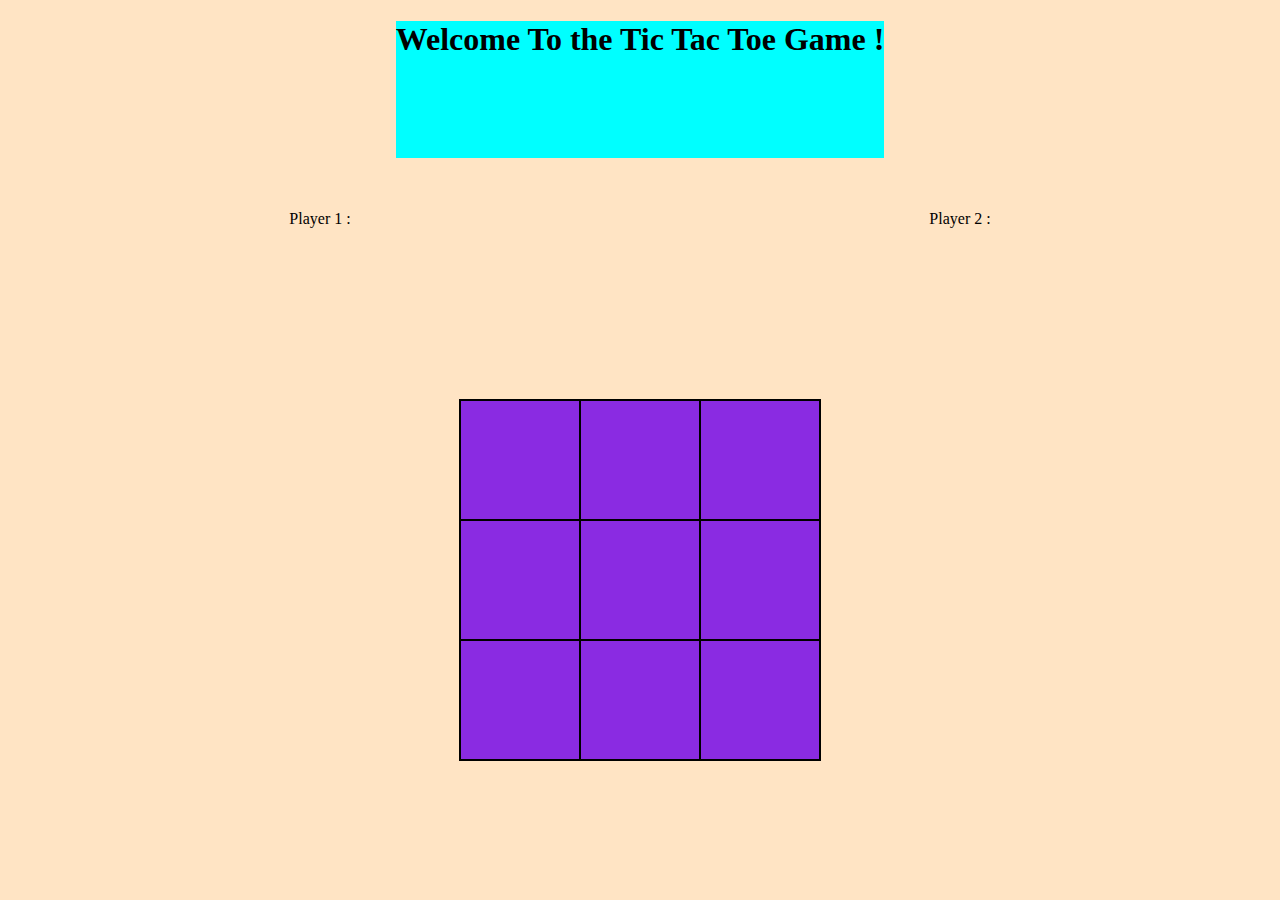
==== index.html @ 3f2bbece "Add the template for the tic tac toe gameboard" ====
<!DOCTYPE html>
<html lang="en">
<head>
    <meta charset="UTF-8">
    <meta http-equiv="X-UA-Compatible" content="IE=edge">
    <meta name="viewport" content="width=device-width, initial-scale=1.0">
    <link rel="stylesheet" href="style.css">
    <title>Tic Tac Toe Game</title>
</head>
<body>
    <div class="container">
        <h1 class="main-title">Welcome To the Tic Tac Toe Game !</h1>
        <div class="player-1 player">Player 1 : </div>
        <div class="player-2 player">Player 2 : </div>
        <div class="gameboard">
            <div id="cell-1" class="cell"></div>
            <div id="cell-2" class="cell"></div>
            <div id="cell-3" class="cell"></div>
            <div id="cell-4" class="cell"></div>
            <div id="cell-6" class="cell"></div>
            <div id="cell-7" class="cell"></div>
            <div id="cell-8" class="cell"></div>
            <div id="cell-9" class="cell"></div>
            <div id="cell-5" class="cell"></div>
        </div>
    </div>
    
    <script src="script.js"></script>
</body>
</html>
---- style.css ----
/*! normalize.css v8.0.1 | MIT License | github.com/necolas/normalize.css */

/* Document
   ========================================================================== */

/**
 * 1. Correct the line height in all browsers.
 * 2. Prevent adjustments of font size after orientation changes in iOS.
 */

html {
  line-height: 1.15; /* 1 */
  -webkit-text-size-adjust: 100%; /* 2 */
}

/* Sections
   ========================================================================== */

/**
 * Remove the margin in all browsers.
 */

body {
  margin: 0;
}

/**
 * Render the `main` element consistently in IE.
 */

main {
  display: block;
}

/**
 * Correct the font size and margin on `h1` elements within `section` and
 * `article` contexts in Chrome, Firefox, and Safari.
 */

h1 {
  font-size: 2em;
  margin: 0.67em 0;
}

/* Grouping content
   ========================================================================== */

/**
 * 1. Add the correct box sizing in Firefox.
 * 2. Show the overflow in Edge and IE.
 */

hr {
  box-sizing: content-box; /* 1 */
  height: 0; /* 1 */
  overflow: visible; /* 2 */
}

/**
 * 1. Correct the inheritance and scaling of font size in all browsers.
 * 2. Correct the odd `em` font sizing in all browsers.
 */

pre {
  font-family: monospace, monospace; /* 1 */
  font-size: 1em; /* 2 */
}

/* Text-level semantics
   ========================================================================== */

/**
 * Remove the gray background on active links in IE 10.
 */

a {
  background-color: transparent;
}

/**
 * 1. Remove the bottom border in Chrome 57-
 * 2. Add the correct text decoration in Chrome, Edge, IE, Opera, and Safari.
 */

abbr[title] {
  border-bottom: none; /* 1 */
  text-decoration: underline; /* 2 */
  text-decoration: underline dotted; /* 2 */
}

/**
 * Add the correct font weight in Chrome, Edge, and Safari.
 */

b,
strong {
  font-weight: bolder;
}

/**
 * 1. Correct the inheritance and scaling of font size in all browsers.
 * 2. Correct the odd `em` font sizing in all browsers.
 */

code,
kbd,
samp {
  font-family: monospace, monospace; /* 1 */
  font-size: 1em; /* 2 */
}

/**
 * Add the correct font size in all browsers.
 */

small {
  font-size: 80%;
}

/**
 * Prevent `sub` and `sup` elements from affecting the line height in
 * all browsers.
 */

sub,
sup {
  font-size: 75%;
  line-height: 0;
  position: relative;
  vertical-align: baseline;
}

sub {
  bottom: -0.25em;
}

sup {
  top: -0.5em;
}

/* Embedded content
   ========================================================================== */

/**
 * Remove the border on images inside links in IE 10.
 */

img {
  border-style: none;
}

/* Forms
   ========================================================================== */

/**
 * 1. Change the font styles in all browsers.
 * 2. Remove the margin in Firefox and Safari.
 */

button,
input,
optgroup,
select,
textarea {
  font-family: inherit; /* 1 */
  font-size: 100%; /* 1 */
  line-height: 1.15; /* 1 */
  margin: 0; /* 2 */
}

/**
 * Show the overflow in IE.
 * 1. Show the overflow in Edge.
 */

button,
input { /* 1 */
  overflow: visible;
}

/**
 * Remove the inheritance of text transform in Edge, Firefox, and IE.
 * 1. Remove the inheritance of text transform in Firefox.
 */

button,
select { /* 1 */
  text-transform: none;
}

/**
 * Correct the inability to style clickable types in iOS and Safari.
 */

button,
[type="button"],
[type="reset"],
[type="submit"] {
  -webkit-appearance: button;
}

/**
 * Remove the inner border and padding in Firefox.
 */

button::-moz-focus-inner,
[type="button"]::-moz-focus-inner,
[type="reset"]::-moz-focus-inner,
[type="submit"]::-moz-focus-inner {
  border-style: none;
  padding: 0;
}

/**
 * Restore the focus styles unset by the previous rule.
 */

button:-moz-focusring,
[type="button"]:-moz-focusring,
[type="reset"]:-moz-focusring,
[type="submit"]:-moz-focusring {
  outline: 1px dotted ButtonText;
}

/**
 * Correct the padding in Firefox.
 */

fieldset {
  padding: 0.35em 0.75em 0.625em;
}

/**
 * 1. Correct the text wrapping in Edge and IE.
 * 2. Correct the color inheritance from `fieldset` elements in IE.
 * 3. Remove the padding so developers are not caught out when they zero out
 *    `fieldset` elements in all browsers.
 */

legend {
  box-sizing: border-box; /* 1 */
  color: inherit; /* 2 */
  display: table; /* 1 */
  max-width: 100%; /* 1 */
  padding: 0; /* 3 */
  white-space: normal; /* 1 */
}

/**
 * Add the correct vertical alignment in Chrome, Firefox, and Opera.
 */

progress {
  vertical-align: baseline;
}

/**
 * Remove the default vertical scrollbar in IE 10+.
 */

textarea {
  overflow: auto;
}

/**
 * 1. Add the correct box sizing in IE 10.
 * 2. Remove the padding in IE 10.
 */

[type="checkbox"],
[type="radio"] {
  box-sizing: border-box; /* 1 */
  padding: 0; /* 2 */
}

/**
 * Correct the cursor style of increment and decrement buttons in Chrome.
 */

[type="number"]::-webkit-inner-spin-button,
[type="number"]::-webkit-outer-spin-button {
  height: auto;
}

/**
 * 1. Correct the odd appearance in Chrome and Safari.
 * 2. Correct the outline style in Safari.
 */

[type="search"] {
  -webkit-appearance: textfield; /* 1 */
  outline-offset: -2px; /* 2 */
}

/**
 * Remove the inner padding in Chrome and Safari on macOS.
 */

[type="search"]::-webkit-search-decoration {
  -webkit-appearance: none;
}

/**
 * 1. Correct the inability to style clickable types in iOS and Safari.
 * 2. Change font properties to `inherit` in Safari.
 */

::-webkit-file-upload-button {
  -webkit-appearance: button; /* 1 */
  font: inherit; /* 2 */
}

/* Interactive
   ========================================================================== */

/*
 * Add the correct display in Edge, IE 10+, and Firefox.
 */

details {
  display: block;
}

/*
 * Add the correct display in all browsers.
 */

summary {
  display: list-item;
}

/* Misc
   ========================================================================== */

/**
 * Add the correct display in IE 10+.
 */

template {
  display: none;
}

/**
 * Add the correct display in IE 10.
 */

[hidden] {
  display: none;
}

.container {
    height: 100vh;
    width: 100vw;
    display: grid;
    grid-template-rows: 1fr 1fr 8fr;
    grid-template-columns: repeat(2, 1fr);
    justify-items: center;
    align-items: center;
    background-color: bisque;
}

.main-title {
    padding-bottom: 100px;
    background-color: aqua;
    grid-column: 1/3;
    grid-row: 1/2;
}

.player-1 {
    grid-column: 1/2;
    grid-row: 2/3;
}

.player-2 {
    grid-column: 2/3;
    grid-row: 2/3;
}

.gameboard {
    grid-column: 1/3;
    grid-row: 3/4;
    border: 1px solid black;
    height: 40vh;
    width: 40vh;
    display: grid;
    grid-template-columns: repeat(3, 1fr);
    grid-template-rows: repeat(3, 1fr);
    background-color: blueviolet;
}

.cell {
    border: 1px solid black;
}
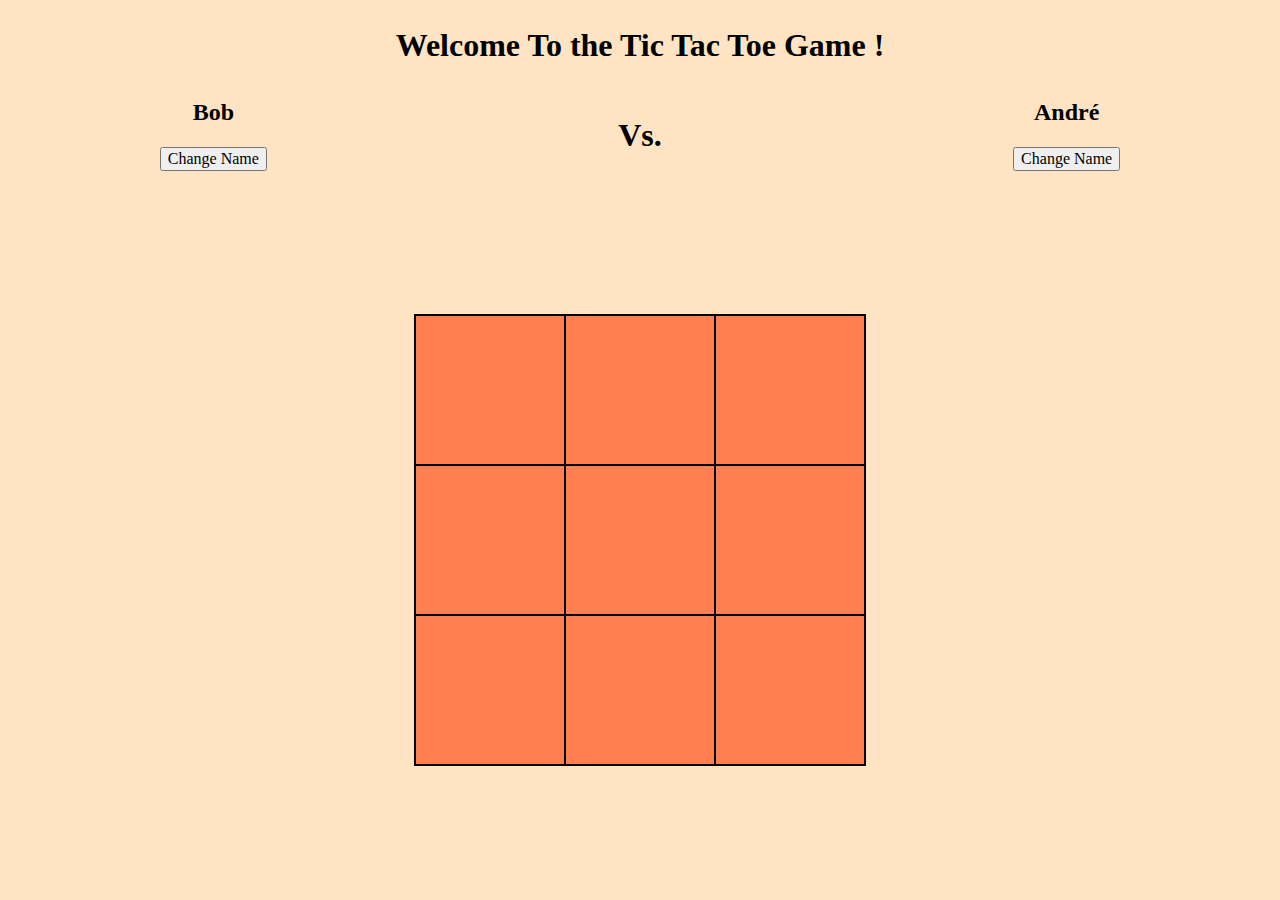
==== commit f658d393: "added some script ofr playing the game PVP" ====
--- a/index.html
+++ b/index.html
@@ -10,18 +10,17 @@
 <body>
     <div class="container">
         <h1 class="main-title">Welcome To the Tic Tac Toe Game !</h1>
-        <div class="player-1 player">Player 1 : </div>
-        <div class="player-2 player">Player 2 : </div>
+        <div class="player-1 player">
+            <div class="player-1-name player-name"></div>
+            <button class="changeName" id="changeName1">Change Name</button>
+        </div>
+        <div class="versus">Vs.</div>
+        <div class="player-2 player">
+            <div class="player-2-name player-name"></div>
+            <button class="changeName" id="changeName2">Change Name</button>
+        </div>
         <div class="gameboard">
-            <div id="cell-1" class="cell"></div>
-            <div id="cell-2" class="cell"></div>
-            <div id="cell-3" class="cell"></div>
-            <div id="cell-4" class="cell"></div>
-            <div id="cell-6" class="cell"></div>
-            <div id="cell-7" class="cell"></div>
-            <div id="cell-8" class="cell"></div>
-            <div id="cell-9" class="cell"></div>
-            <div id="cell-5" class="cell"></div>
+            
         </div>
     </div>
     
--- a/style.css
+++ b/style.css
@@ -353,41 +353,65 @@
     width: 100vw;
     display: grid;
     grid-template-rows: 1fr 1fr 8fr;
-    grid-template-columns: repeat(2, 1fr);
+    grid-template-columns: repeat(3, 1fr);
     justify-items: center;
     align-items: center;
     background-color: bisque;
 }
 
 .main-title {
-    padding-bottom: 100px;
-    background-color: aqua;
-    grid-column: 1/3;
+    grid-column: 1/4;
     grid-row: 1/2;
 }
 
 .player-1 {
     grid-column: 1/2;
     grid-row: 2/3;
-}
-
-.player-2 {
+    display: flex;
+    flex-direction: column;
+    justify-content: center;
+    align-items: center;
+    row-gap: 20px;
+}
+
+.versus {
     grid-column: 2/3;
     grid-row: 2/3;
+    font-size: 2rem;
+    font-weight: bold;
+}
+
+.player-2 {
+    grid-column: 3/4;
+    grid-row: 2/3;
+    display: flex;
+    flex-direction: column;
+    justify-content: center;
+    align-items: center;
+    row-gap: 20px;
+}
+
+.player-name{
+  font-size: 1.5rem;
+  font-weight: bold;
 }
 
 .gameboard {
-    grid-column: 1/3;
+    grid-column: 1/4;
     grid-row: 3/4;
     border: 1px solid black;
-    height: 40vh;
-    width: 40vh;
+    height: 50vh;
+    width: 50vh;
     display: grid;
     grid-template-columns: repeat(3, 1fr);
     grid-template-rows: repeat(3, 1fr);
-    background-color: blueviolet;
+    background-color: coral;
 }
 
 .cell {
     border: 1px solid black;
+    display: flex;
+    justify-content: center;
+    align-items: center;
+    font-size: 3rem;
 }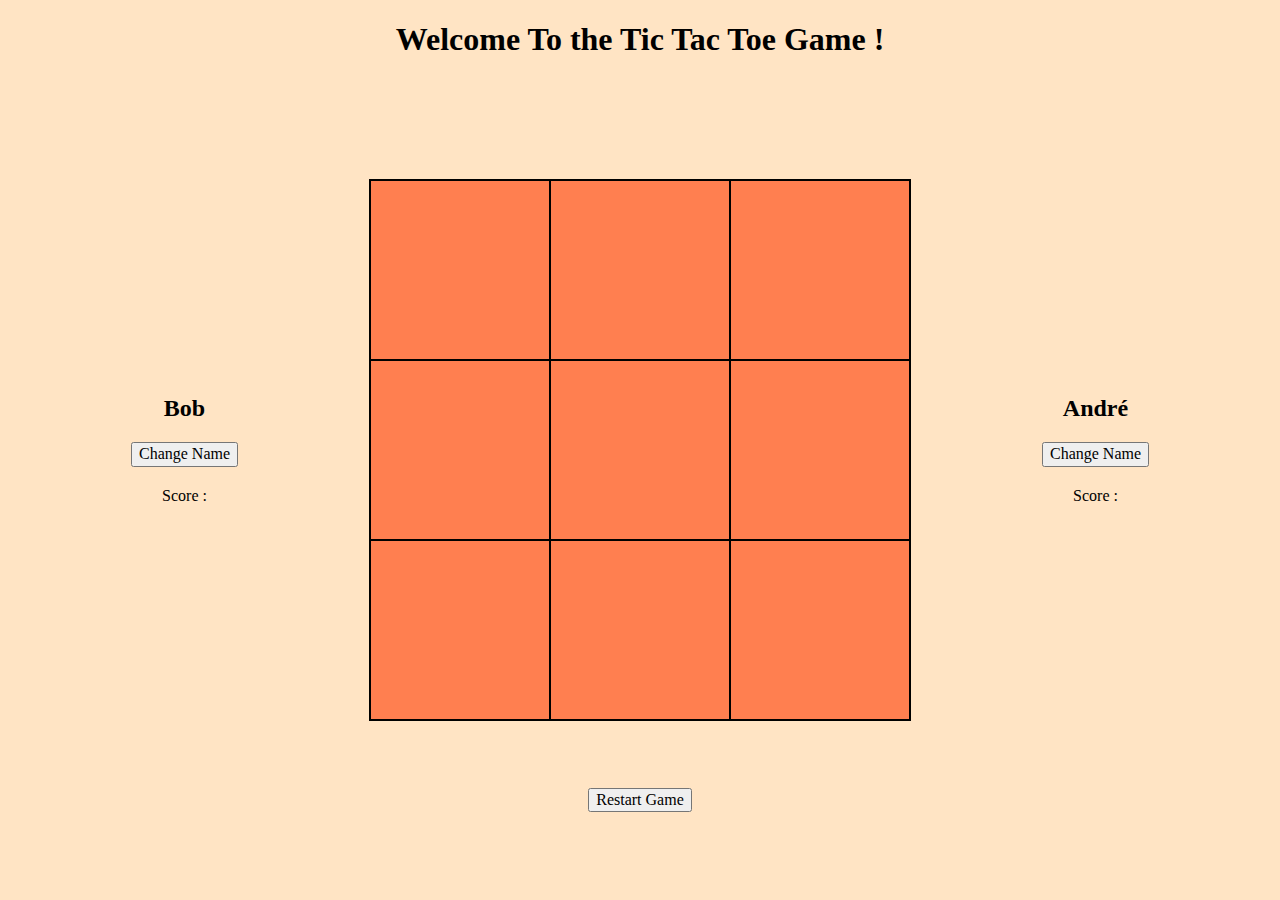
==== commit a013d4ae: "added a restart button" ====
--- a/index.html
+++ b/index.html
@@ -13,14 +13,16 @@
         <div class="player-1 player">
             <div class="player-1-name player-name"></div>
             <button class="changeName" id="changeName1">Change Name</button>
+            <div class="score" id="scoreP1">Score : </div>
         </div>
-        <div class="versus">Vs.</div>
         <div class="player-2 player">
             <div class="player-2-name player-name"></div>
             <button class="changeName" id="changeName2">Change Name</button>
+            <div class="score" id="scoreP2">Score : </div>
         </div>
-        <div class="gameboard">
-            
+        <div class="gameboard"></div>
+        <div class="restart">
+            <button class="restartBtn">Restart Game</button>
         </div>
     </div>
     
--- a/style.css
+++ b/style.css
@@ -352,10 +352,9 @@
     height: 100vh;
     width: 100vw;
     display: grid;
-    grid-template-rows: 1fr 1fr 8fr;
+    grid-template-rows: 1fr 6fr 1fr;
     grid-template-columns: repeat(3, 1fr);
     justify-items: center;
-    align-items: center;
     background-color: bisque;
 }
 
@@ -369,26 +368,20 @@
     grid-row: 2/3;
     display: flex;
     flex-direction: column;
+    row-gap: 20px;
     justify-content: center;
     align-items: center;
-    row-gap: 20px;
-}
-
-.versus {
-    grid-column: 2/3;
-    grid-row: 2/3;
-    font-size: 2rem;
-    font-weight: bold;
 }
 
 .player-2 {
     grid-column: 3/4;
     grid-row: 2/3;
+    row-gap: 20px;
     display: flex;
     flex-direction: column;
+    row-gap: 20px;
     justify-content: center;
     align-items: center;
-    row-gap: 20px;
 }
 
 .player-name{
@@ -397,11 +390,12 @@
 }
 
 .gameboard {
-    grid-column: 1/4;
-    grid-row: 3/4;
+    grid-column: 2/3;
+    grid-row: 2/3;
+    align-self: center;
     border: 1px solid black;
-    height: 50vh;
-    width: 50vh;
+    height: 60vh;
+    width: 60vh;
     display: grid;
     grid-template-columns: repeat(3, 1fr);
     grid-template-rows: repeat(3, 1fr);
@@ -414,4 +408,9 @@
     justify-content: center;
     align-items: center;
     font-size: 3rem;
+}
+
+.restart {
+  grid-column: 1/4;
+  grid-row: 3/4;
 }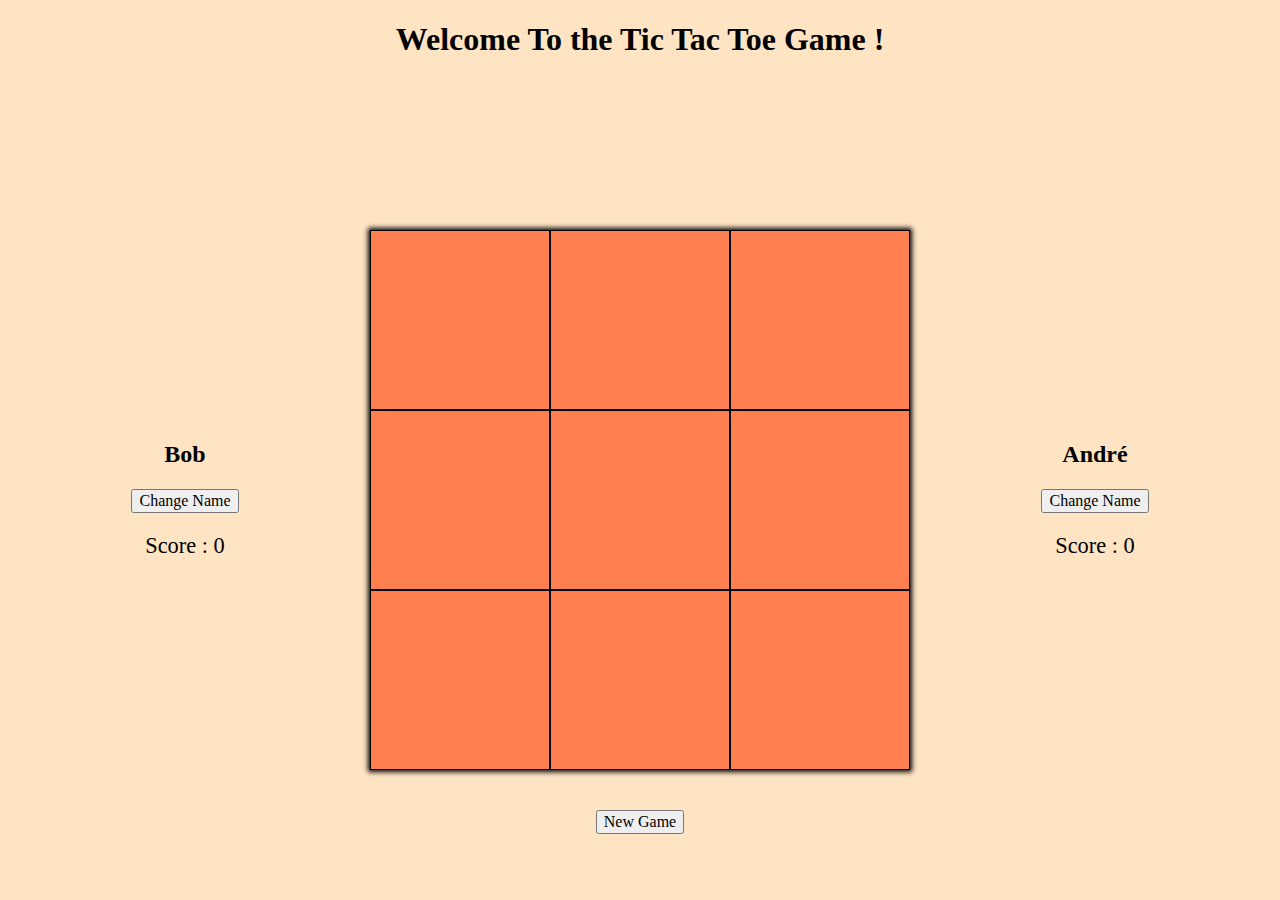
==== commit d8074bb6: "finished the scripts to play PVP with a winner in 3 rounds + minified the js file" ====
--- a/index.html
+++ b/index.html
@@ -10,22 +10,25 @@
 <body>
     <div class="container">
         <h1 class="main-title">Welcome To the Tic Tac Toe Game !</h1>
+        <div class="winner">
+            <button class="nextRound">Next Round</button>
+        </div>
         <div class="player-1 player">
             <div class="player-1-name player-name"></div>
             <button class="changeName" id="changeName1">Change Name</button>
-            <div class="score" id="scoreP1">Score : </div>
+            <div class="score" id="scoreP1">Score : 0</div>
         </div>
         <div class="player-2 player">
             <div class="player-2-name player-name"></div>
             <button class="changeName" id="changeName2">Change Name</button>
-            <div class="score" id="scoreP2">Score : </div>
+            <div class="score" id="scoreP2">Score : 0</div>
         </div>
         <div class="gameboard"></div>
         <div class="restart">
-            <button class="restartBtn">Restart Game</button>
+            <button class="restartBtn">New Game</button>
         </div>
     </div>
     
-    <script src="script.js"></script>
+    <script src="tictactoe.min.js"></script>
 </body>
 </html>--- a/style.css
+++ b/style.css
@@ -352,7 +352,7 @@
     height: 100vh;
     width: 100vw;
     display: grid;
-    grid-template-rows: 1fr 6fr 1fr;
+    grid-template-rows: 1fr 1fr 6fr 1fr;
     grid-template-columns: repeat(3, 1fr);
     justify-items: center;
     background-color: bisque;
@@ -365,7 +365,7 @@
 
 .player-1 {
     grid-column: 1/2;
-    grid-row: 2/3;
+    grid-row: 3/4;
     display: flex;
     flex-direction: column;
     row-gap: 20px;
@@ -375,7 +375,7 @@
 
 .player-2 {
     grid-column: 3/4;
-    grid-row: 2/3;
+    grid-row: 3/4;
     row-gap: 20px;
     display: flex;
     flex-direction: column;
@@ -391,9 +391,9 @@
 
 .gameboard {
     grid-column: 2/3;
-    grid-row: 2/3;
+    grid-row: 3/4;
     align-self: center;
-    border: 1px solid black;
+    box-shadow: 0px 0px 5px 2px rgb(0,0,0,1);
     height: 60vh;
     width: 60vh;
     display: grid;
@@ -412,5 +412,21 @@
 
 .restart {
   grid-column: 1/4;
-  grid-row: 3/4;
+  grid-row: 4/5;
+  padding-top: 10px;
+}
+
+.winner {
+  grid-column: 1/4;
+  grid-row: 2/3;
+  display: none;
+  column-gap: 20px;
+  align-items: center;
+  font-size: 1.3rem;
+  text-align: center;
+  padding-bottom: 10px;
+}
+
+.score {
+  font-size: 1.4rem;
 }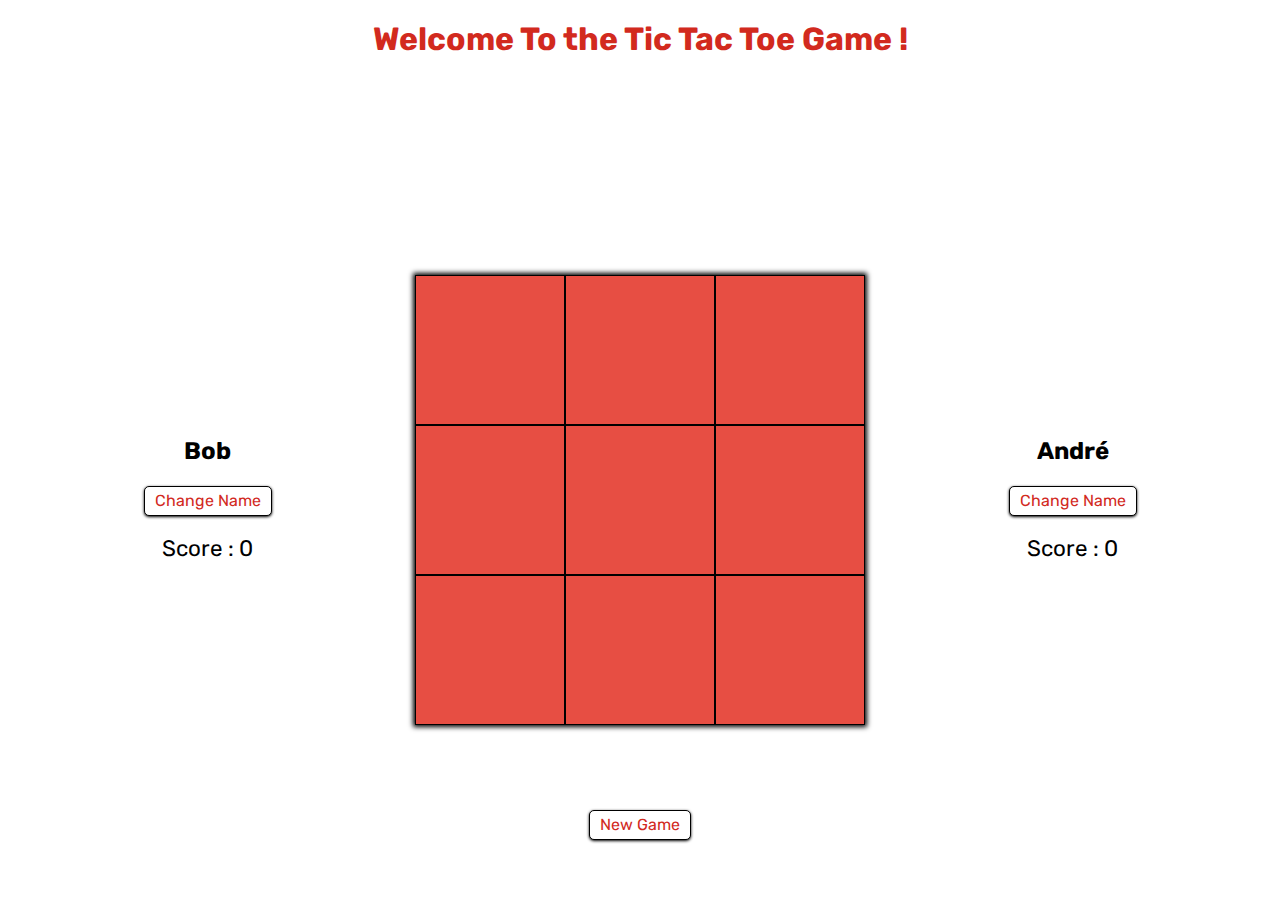
==== commit c1552f0a: "Changed the script to use a factory function for creating a player + a module to play the game" ====
--- a/index.html
+++ b/index.html
@@ -4,15 +4,13 @@
     <meta charset="UTF-8">
     <meta http-equiv="X-UA-Compatible" content="IE=edge">
     <meta name="viewport" content="width=device-width, initial-scale=1.0">
-    <link rel="stylesheet" href="style.css">
+    <link rel="stylesheet" href="tictactoe-style.css">
     <title>Tic Tac Toe Game</title>
 </head>
 <body>
     <div class="container">
         <h1 class="main-title">Welcome To the Tic Tac Toe Game !</h1>
-        <div class="winner">
-            <button class="nextRound">Next Round</button>
-        </div>
+        <div class="winner"></div>
         <div class="player-1 player">
             <div class="player-1-name player-name"></div>
             <button class="changeName" id="changeName1">Change Name</button>
@@ -28,7 +26,6 @@
             <button class="restartBtn">New Game</button>
         </div>
     </div>
-    
-    <script src="tictactoe.min.js"></script>
+    <script src="tictactoe-script.js"></script>
 </body>
 </html>--- a/tictactoe-style.css
+++ b/tictactoe-style.css
@@ -0,0 +1,450 @@
+@import url('https://fonts.googleapis.com/css2?family=Rubik&display=swap');
+
+/*! normalize.css v8.0.1 | MIT License | github.com/necolas/normalize.css */
+
+/* Document
+   ========================================================================== */
+
+/**
+ * 1. Correct the line height in all browsers.
+ * 2. Prevent adjustments of font size after orientation changes in iOS.
+ */
+
+html {
+  line-height: 1.15; /* 1 */
+  -webkit-text-size-adjust: 100%; /* 2 */
+}
+
+/* Sections
+   ========================================================================== */
+
+/**
+ * Remove the margin in all browsers.
+ */
+
+body {
+  margin: 0;
+}
+
+/**
+ * Render the `main` element consistently in IE.
+ */
+
+main {
+  display: block;
+}
+
+/**
+ * Correct the font size and margin on `h1` elements within `section` and
+ * `article` contexts in Chrome, Firefox, and Safari.
+ */
+
+h1 {
+  font-size: 2em;
+  margin: 0.67em 0;
+}
+
+/* Grouping content
+   ========================================================================== */
+
+/**
+ * 1. Add the correct box sizing in Firefox.
+ * 2. Show the overflow in Edge and IE.
+ */
+
+hr {
+  box-sizing: content-box; /* 1 */
+  height: 0; /* 1 */
+  overflow: visible; /* 2 */
+}
+
+/**
+ * 1. Correct the inheritance and scaling of font size in all browsers.
+ * 2. Correct the odd `em` font sizing in all browsers.
+ */
+
+pre {
+  font-family: monospace, monospace; /* 1 */
+  font-size: 1em; /* 2 */
+}
+
+/* Text-level semantics
+   ========================================================================== */
+
+/**
+ * Remove the gray background on active links in IE 10.
+ */
+
+a {
+  background-color: transparent;
+}
+
+/**
+ * 1. Remove the bottom border in Chrome 57-
+ * 2. Add the correct text decoration in Chrome, Edge, IE, Opera, and Safari.
+ */
+
+abbr[title] {
+  border-bottom: none; /* 1 */
+  text-decoration: underline; /* 2 */
+  text-decoration: underline dotted; /* 2 */
+}
+
+/**
+ * Add the correct font weight in Chrome, Edge, and Safari.
+ */
+
+b,
+strong {
+  font-weight: bolder;
+}
+
+/**
+ * 1. Correct the inheritance and scaling of font size in all browsers.
+ * 2. Correct the odd `em` font sizing in all browsers.
+ */
+
+code,
+kbd,
+samp {
+  font-family: monospace, monospace; /* 1 */
+  font-size: 1em; /* 2 */
+}
+
+/**
+ * Add the correct font size in all browsers.
+ */
+
+small {
+  font-size: 80%;
+}
+
+/**
+ * Prevent `sub` and `sup` elements from affecting the line height in
+ * all browsers.
+ */
+
+sub,
+sup {
+  font-size: 75%;
+  line-height: 0;
+  position: relative;
+  vertical-align: baseline;
+}
+
+sub {
+  bottom: -0.25em;
+}
+
+sup {
+  top: -0.5em;
+}
+
+/* Embedded content
+   ========================================================================== */
+
+/**
+ * Remove the border on images inside links in IE 10.
+ */
+
+img {
+  border-style: none;
+}
+
+/* Forms
+   ========================================================================== */
+
+/**
+ * 1. Change the font styles in all browsers.
+ * 2. Remove the margin in Firefox and Safari.
+ */
+
+button,
+input,
+optgroup,
+select,
+textarea {
+  font-family: inherit; /* 1 */
+  font-size: 100%; /* 1 */
+  line-height: 1.15; /* 1 */
+  margin: 0; /* 2 */
+}
+
+/**
+ * Show the overflow in IE.
+ * 1. Show the overflow in Edge.
+ */
+
+button,
+input { /* 1 */
+  overflow: visible;
+}
+
+/**
+ * Remove the inheritance of text transform in Edge, Firefox, and IE.
+ * 1. Remove the inheritance of text transform in Firefox.
+ */
+
+button,
+select { /* 1 */
+  text-transform: none;
+}
+
+/**
+ * Correct the inability to style clickable types in iOS and Safari.
+ */
+
+button,
+[type="button"],
+[type="reset"],
+[type="submit"] {
+  -webkit-appearance: button;
+}
+
+/**
+ * Remove the inner border and padding in Firefox.
+ */
+
+button::-moz-focus-inner,
+[type="button"]::-moz-focus-inner,
+[type="reset"]::-moz-focus-inner,
+[type="submit"]::-moz-focus-inner {
+  border-style: none;
+  padding: 0;
+}
+
+/**
+ * Restore the focus styles unset by the previous rule.
+ */
+
+button:-moz-focusring,
+[type="button"]:-moz-focusring,
+[type="reset"]:-moz-focusring,
+[type="submit"]:-moz-focusring {
+  outline: 1px dotted ButtonText;
+}
+
+/**
+ * Correct the padding in Firefox.
+ */
+
+fieldset {
+  padding: 0.35em 0.75em 0.625em;
+}
+
+/**
+ * 1. Correct the text wrapping in Edge and IE.
+ * 2. Correct the color inheritance from `fieldset` elements in IE.
+ * 3. Remove the padding so developers are not caught out when they zero out
+ *    `fieldset` elements in all browsers.
+ */
+
+legend {
+  box-sizing: border-box; /* 1 */
+  color: inherit; /* 2 */
+  display: table; /* 1 */
+  max-width: 100%; /* 1 */
+  padding: 0; /* 3 */
+  white-space: normal; /* 1 */
+}
+
+/**
+ * Add the correct vertical alignment in Chrome, Firefox, and Opera.
+ */
+
+progress {
+  vertical-align: baseline;
+}
+
+/**
+ * Remove the default vertical scrollbar in IE 10+.
+ */
+
+textarea {
+  overflow: auto;
+}
+
+/**
+ * 1. Add the correct box sizing in IE 10.
+ * 2. Remove the padding in IE 10.
+ */
+
+[type="checkbox"],
+[type="radio"] {
+  box-sizing: border-box; /* 1 */
+  padding: 0; /* 2 */
+}
+
+/**
+ * Correct the cursor style of increment and decrement buttons in Chrome.
+ */
+
+[type="number"]::-webkit-inner-spin-button,
+[type="number"]::-webkit-outer-spin-button {
+  height: auto;
+}
+
+/**
+ * 1. Correct the odd appearance in Chrome and Safari.
+ * 2. Correct the outline style in Safari.
+ */
+
+[type="search"] {
+  -webkit-appearance: textfield; /* 1 */
+  outline-offset: -2px; /* 2 */
+}
+
+/**
+ * Remove the inner padding in Chrome and Safari on macOS.
+ */
+
+[type="search"]::-webkit-search-decoration {
+  -webkit-appearance: none;
+}
+
+/**
+ * 1. Correct the inability to style clickable types in iOS and Safari.
+ * 2. Change font properties to `inherit` in Safari.
+ */
+
+::-webkit-file-upload-button {
+  -webkit-appearance: button; /* 1 */
+  font: inherit; /* 2 */
+}
+
+/* Interactive
+   ========================================================================== */
+
+/*
+ * Add the correct display in Edge, IE 10+, and Firefox.
+ */
+
+details {
+  display: block;
+}
+
+/*
+ * Add the correct display in all browsers.
+ */
+
+summary {
+  display: list-item;
+}
+
+/* Misc
+   ========================================================================== */
+
+/**
+ * Add the correct display in IE 10+.
+ */
+
+template {
+  display: none;
+}
+
+/**
+ * Add the correct display in IE 10.
+ */
+
+[hidden] {
+  display: none;
+}
+
+.container {
+    height: 100vh;
+    width: 100vw;
+    display: grid;
+    grid-template-rows: 1fr 1fr 6fr 1fr;
+    grid-template-columns: repeat(3, 1fr);
+    justify-items: center;
+    background-color: white;
+    color:rgb(210, 42, 30);
+    font-family: 'Rubik', sans-serif;
+    text-align: center;
+}
+
+.main-title {
+    grid-column: 1/4;
+    grid-row: 1/2;
+}
+
+.player-1 {
+    grid-column: 1/2;
+    grid-row: 3/4;
+    display: flex;
+    flex-direction: column;
+    row-gap: 20px;
+    justify-content: center;
+    align-items: center;
+    color: #000000;
+}
+
+.player-2 {
+    grid-column: 3/4;
+    grid-row: 3/4;
+    row-gap: 20px;
+    display: flex;
+    flex-direction: column;
+    row-gap: 20px;
+    justify-content: center;
+    align-items: center;
+    color: #000000;
+
+}
+
+.player-name{
+  font-size: 1.5rem;
+  font-weight: bold;
+}
+
+.gameboard {
+    grid-column: 2/3;
+    grid-row: 3/4;
+    align-self: center;
+    box-shadow: 0px 0px 5px 2px rgb(0,0,0,1);
+    height: 50vh;
+    width: 50vh;
+    display: grid;
+    grid-template-columns: repeat(3, 1fr);
+    grid-template-rows: repeat(3, 1fr);
+    background-color: rgb(231, 78, 67);
+    color: white;
+}
+
+.cell {
+    border: 1px solid black;
+    display: flex;
+    justify-content: center;
+    align-items: center;
+    font-size: 3rem;
+}
+
+.restart {
+  grid-column: 1/4;
+  grid-row: 4/5;
+  padding-top: 10px;
+}
+
+.winner {
+  grid-column: 1/4;
+  grid-row: 2/3;
+  display: none;
+  column-gap: 20px;
+  align-items: center;
+  font-size: 1.3rem;
+  padding-bottom: 10px;
+  color: #000000;
+}
+
+.score {
+  font-size: 1.4rem;
+}
+
+.container button {
+  background-color: white;
+  color: rgb(210, 42, 30);
+  border: 1px solid black;
+  border-radius: 5px;
+  padding: 5px 10px 5px 10px;
+  box-shadow: 0px 1px 3px 0px #000000;
+}